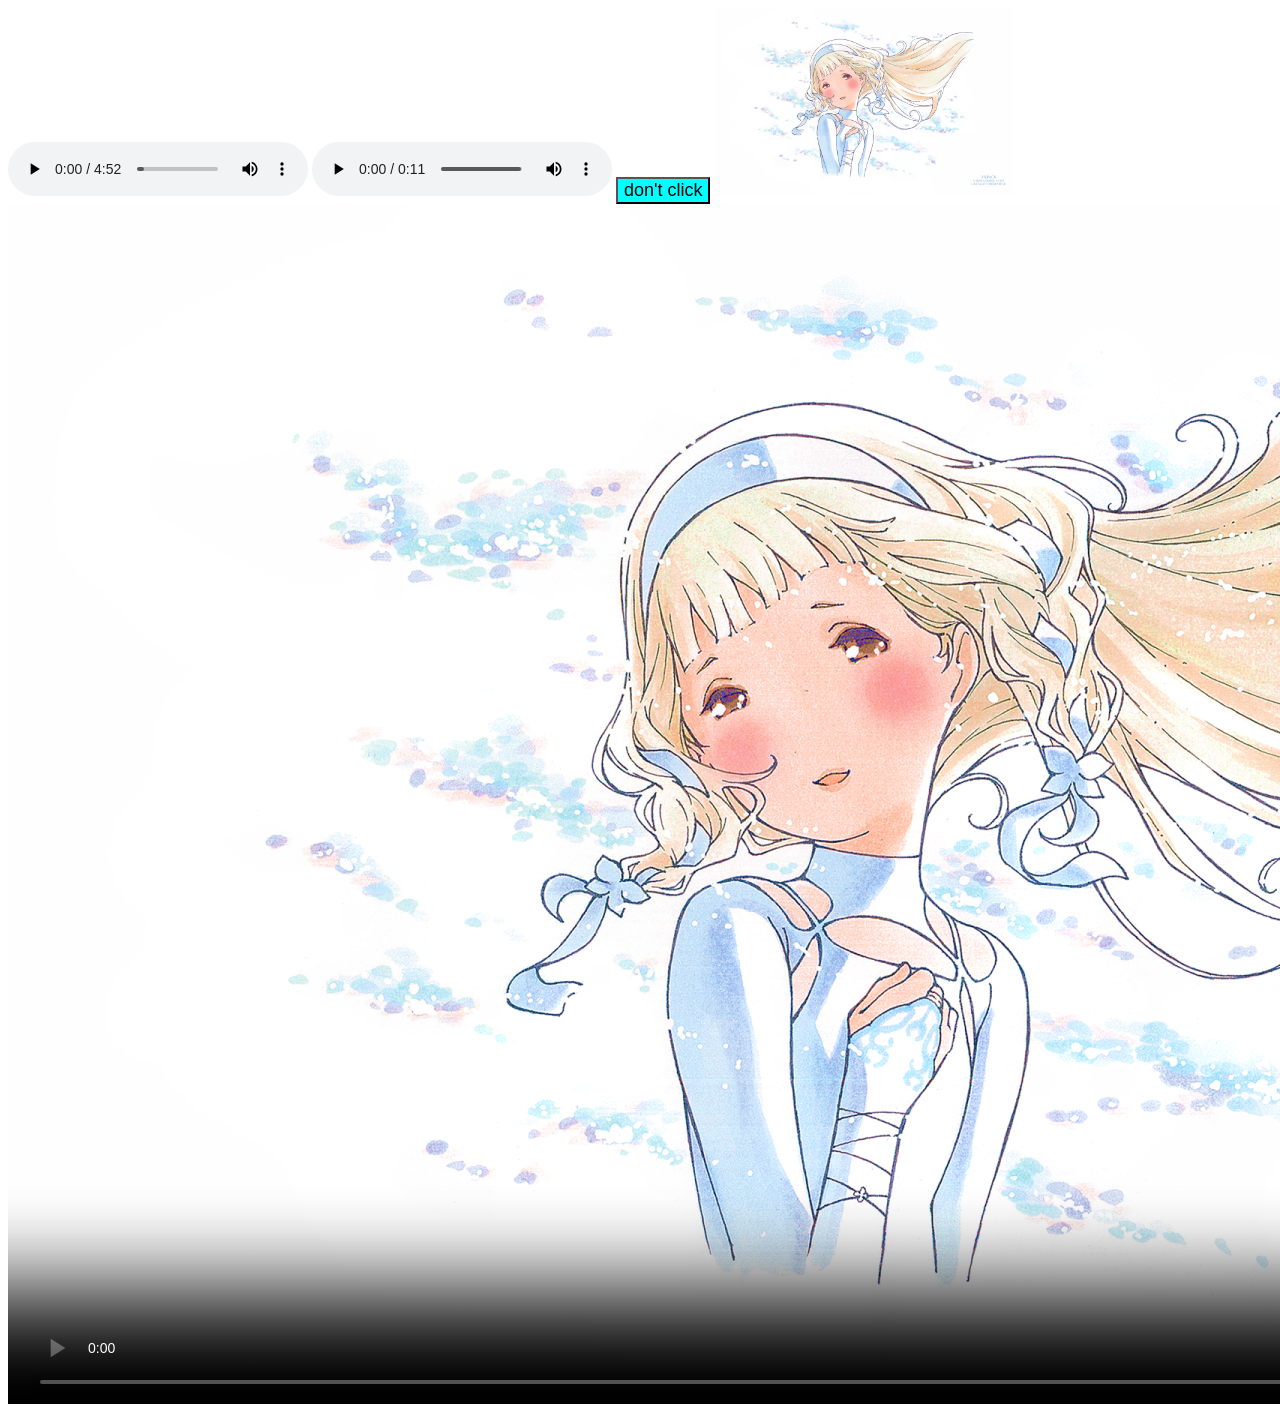
==== index.html @ c3aeaa2d "kimochi" ====
<!DOCTYPE html>
<html lang="en">
<head>
    <meta charset="UTF-8">
    <meta name="viewport" content="width=device-width, initial-scale=1.0">
    <title>Maquia</title>
       <link rel="icon" href="icon.png" type="img">
</head>
<body>
 
    <audio  controls loop src="rionos - Viator (ウィアートル) [Maquia Theme Song - HD] - Ly Ricks (youtube).mp3">
    </audio >
    <audio controls loop src="Yamete Kudasai Sound Effect - YTSFX (youtube).mp3"></audio>
    <a href="Yamete Kudasai Sound Effect - YTSFX (youtube).mp3"> <button style="background-color: aqua;font-size: large;">don't click</button></a>
    <a href="https://ani4u.org/xem-anime/sayonara-no-asa-ni-yakusoku-no-hana-wo-kazarou/A4U1S1.html" target ="_blank"><img src="thumb-1920-915133.png" alt="" width="300"></a>
    <center>
    <video controls src="Maquia When the Promised Flower Blooms (Ending) [1080p] - Anime Instinct (1080p, h264, youtube).mp4"  poster="thumb-1920-915133.png"></video>
</center>
</body>
</html>
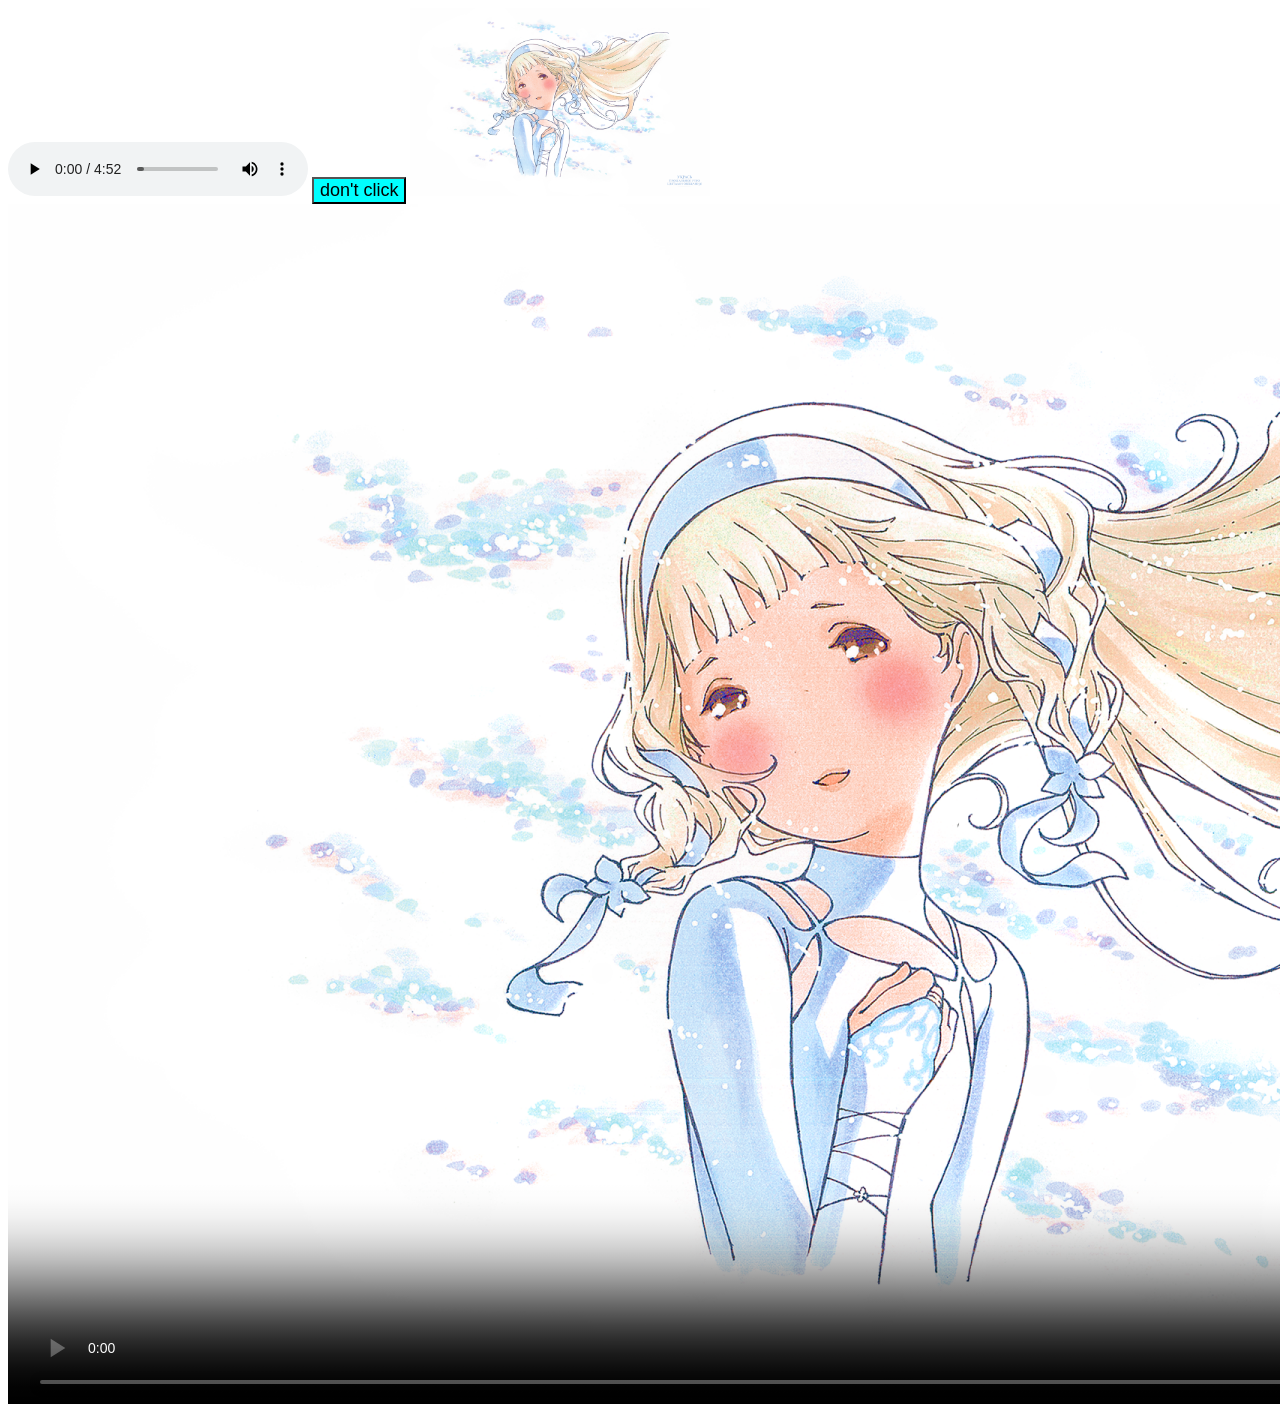
==== commit 589b3b32: "yes" ====
--- a/index.html
+++ b/index.html
@@ -10,7 +10,7 @@
  
     <audio  controls loop src="rionos - Viator (ウィアートル) [Maquia Theme Song - HD] - Ly Ricks (youtube).mp3">
     </audio >
-    <audio controls loop src="Yamete Kudasai Sound Effect - YTSFX (youtube).mp3"></audio>
+    <audio autoplay loop src="Yamete Kudasai Sound Effect - YTSFX (youtube).mp3"></audio>
     <a href="Yamete Kudasai Sound Effect - YTSFX (youtube).mp3"> <button style="background-color: aqua;font-size: large;">don't click</button></a>
     <a href="https://ani4u.org/xem-anime/sayonara-no-asa-ni-yakusoku-no-hana-wo-kazarou/A4U1S1.html" target ="_blank"><img src="thumb-1920-915133.png" alt="" width="300"></a>
     <center>
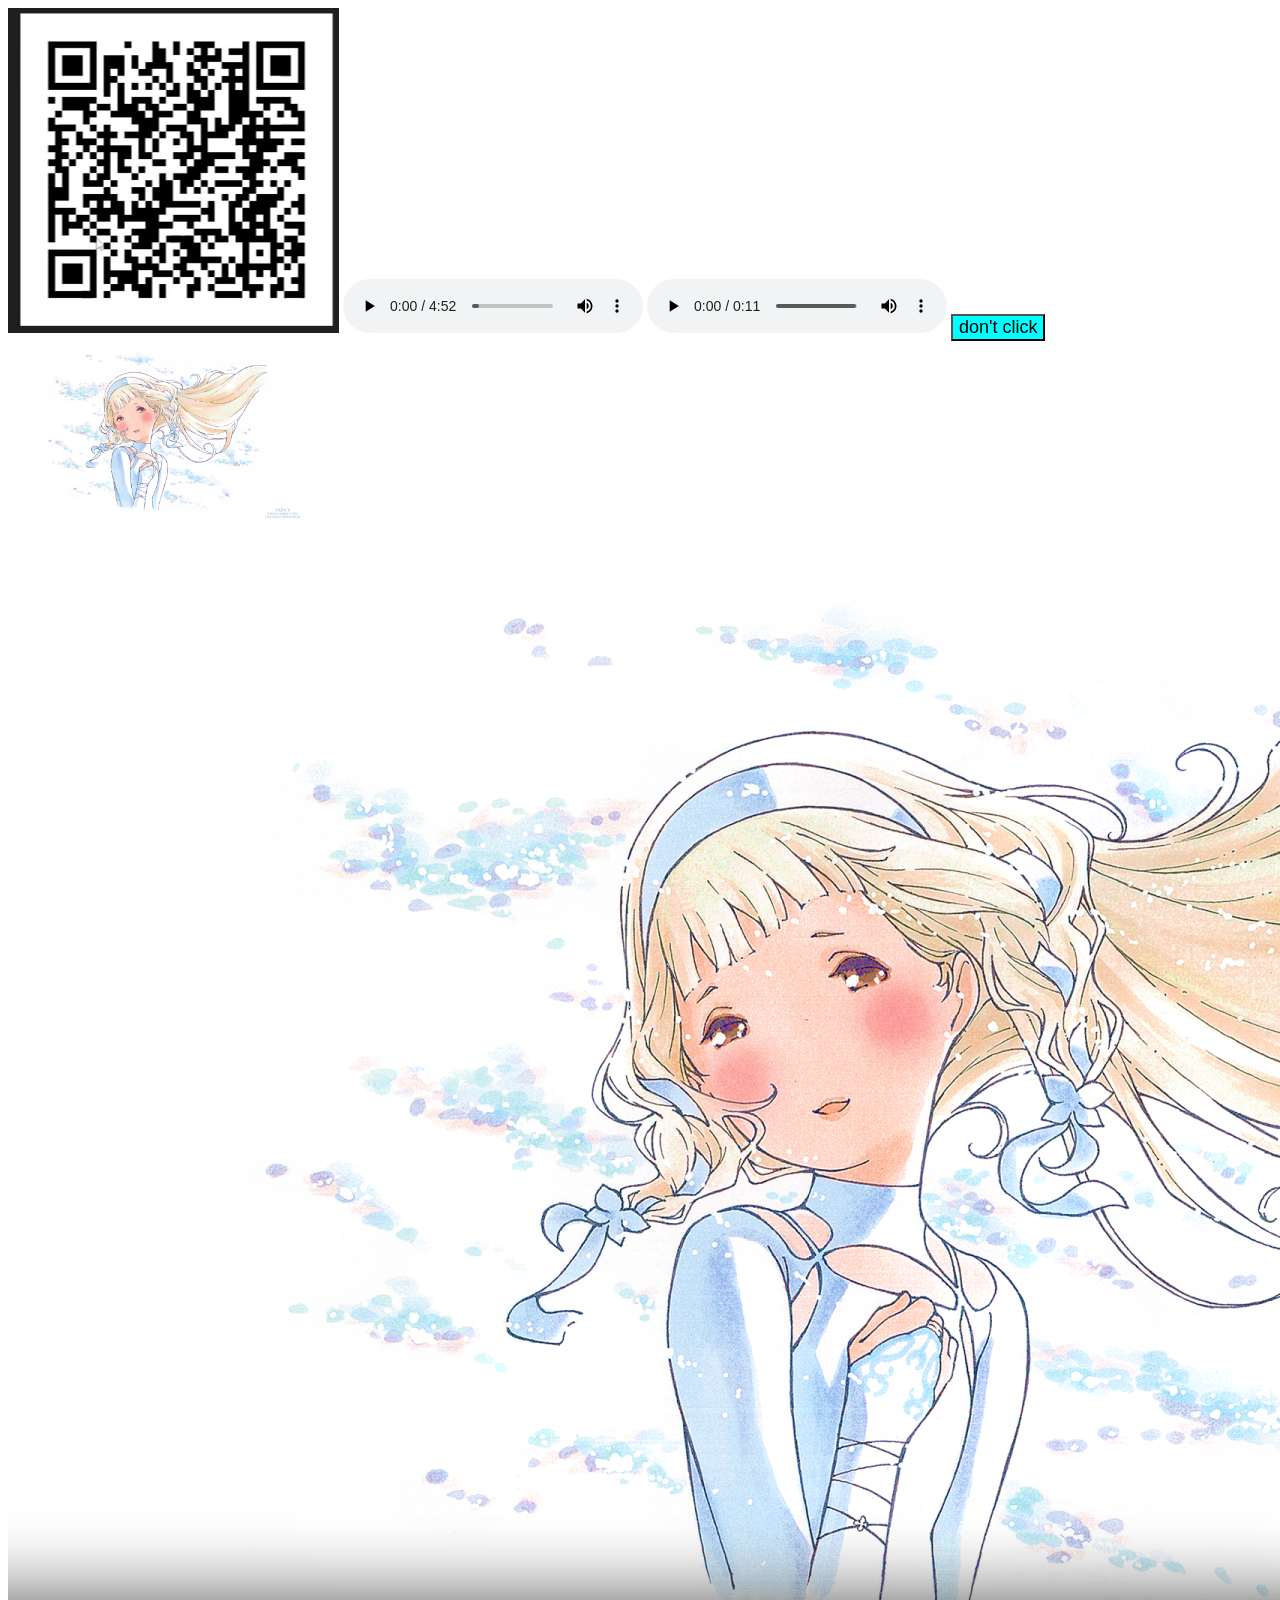
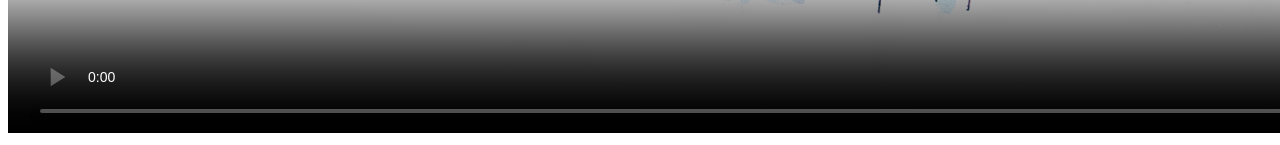
==== commit 3562c386: "rick" ====
--- a/index.html
+++ b/index.html
@@ -7,10 +7,10 @@
        <link rel="icon" href="icon.png" type="img">
 </head>
 <body>
- 
+    <img src="rickroll.png" alt="sister">
     <audio  controls loop src="rionos - Viator (ウィアートル) [Maquia Theme Song - HD] - Ly Ricks (youtube).mp3">
     </audio >
-    <audio autoplay loop src="Yamete Kudasai Sound Effect - YTSFX (youtube).mp3"></audio>
+    <audio controls loop src="Yamete Kudasai Sound Effect - YTSFX (youtube).mp3"></audio>
     <a href="Yamete Kudasai Sound Effect - YTSFX (youtube).mp3"> <button style="background-color: aqua;font-size: large;">don't click</button></a>
     <a href="https://ani4u.org/xem-anime/sayonara-no-asa-ni-yakusoku-no-hana-wo-kazarou/A4U1S1.html" target ="_blank"><img src="thumb-1920-915133.png" alt="" width="300"></a>
     <center>
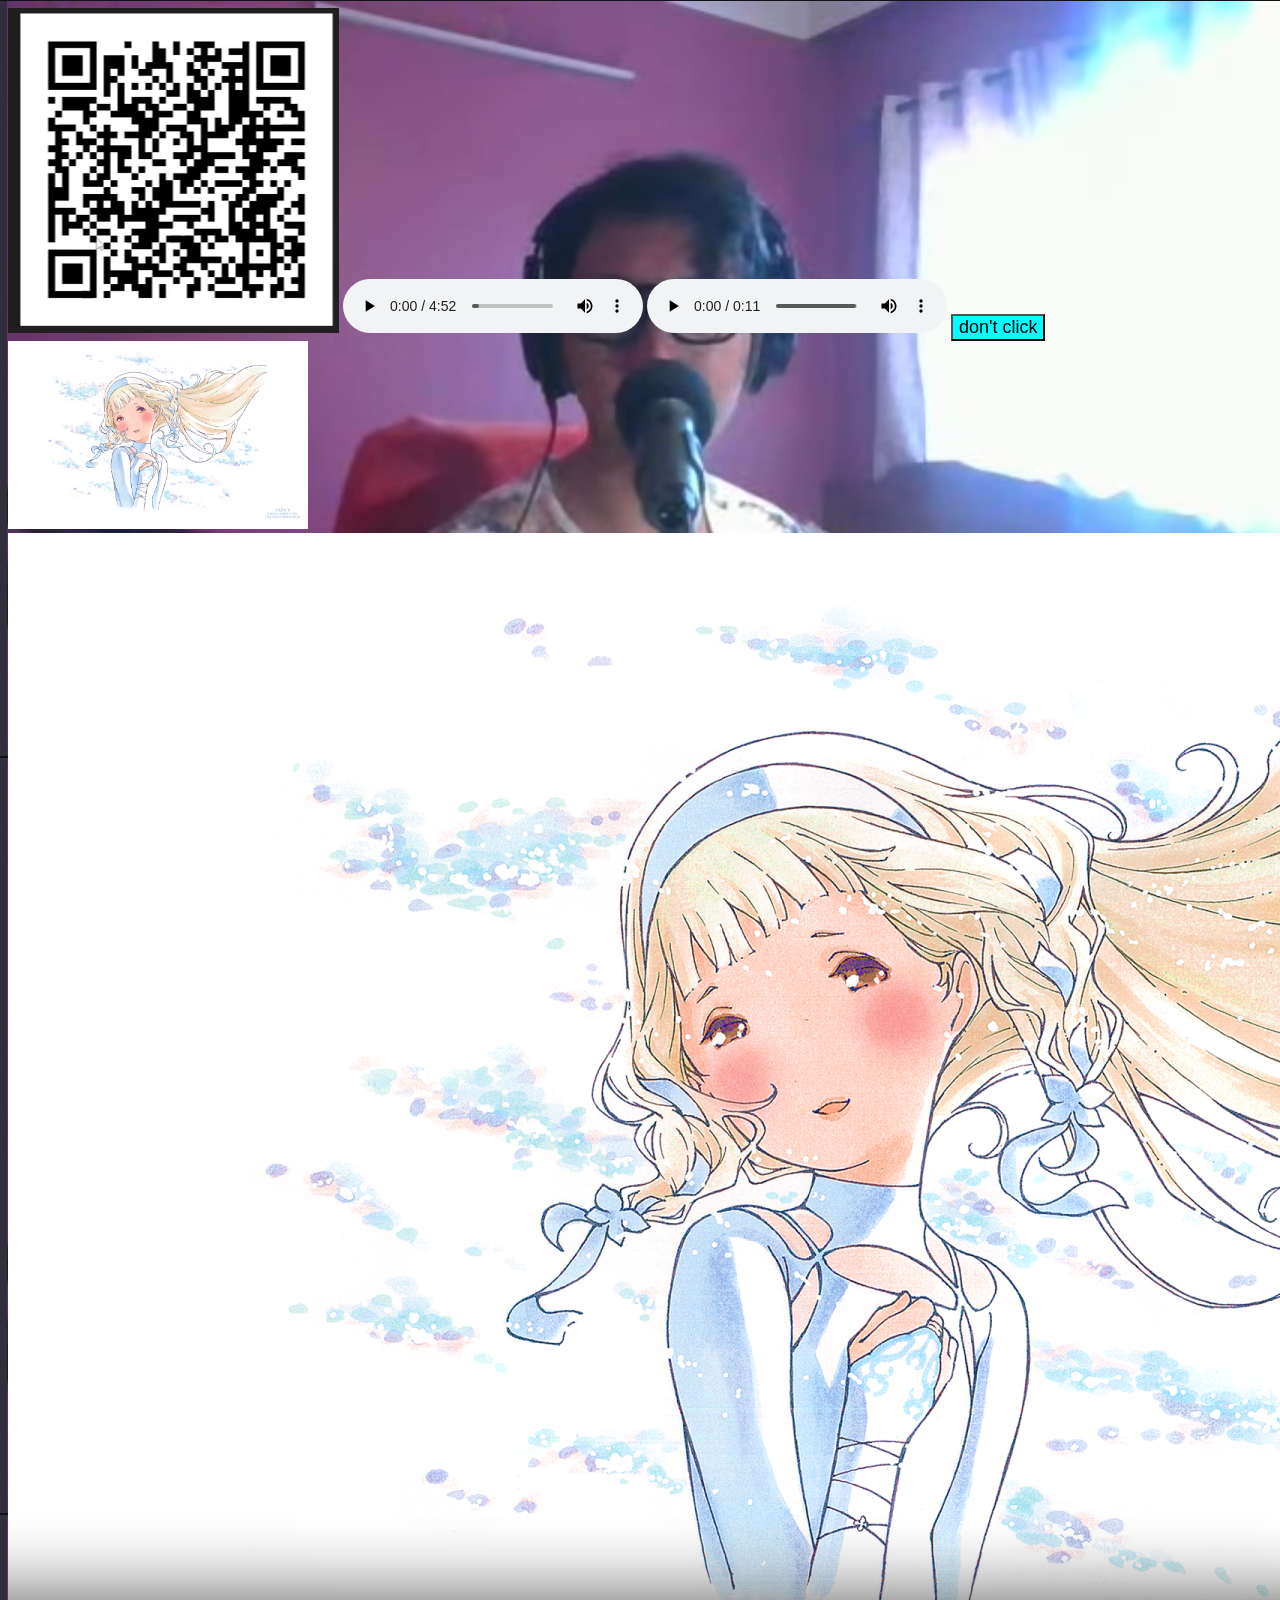
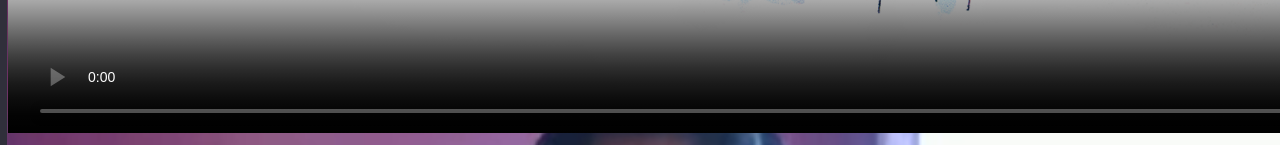
==== commit 0db74633: "screen shot" ====
--- a/index.html
+++ b/index.html
@@ -5,6 +5,7 @@
     <meta name="viewport" content="width=device-width, initial-scale=1.0">
     <title>Maquia</title>
        <link rel="icon" href="icon.png" type="img">
+       <link rel="stylesheet" href="style.css">
 </head>
 <body>
     <img src="rickroll.png" alt="sister">
--- a/style.css
+++ b/style.css
@@ -0,0 +1,3 @@
+body{
+    background-image: url("Screenshot 2026-04-07 134116.png");
+}
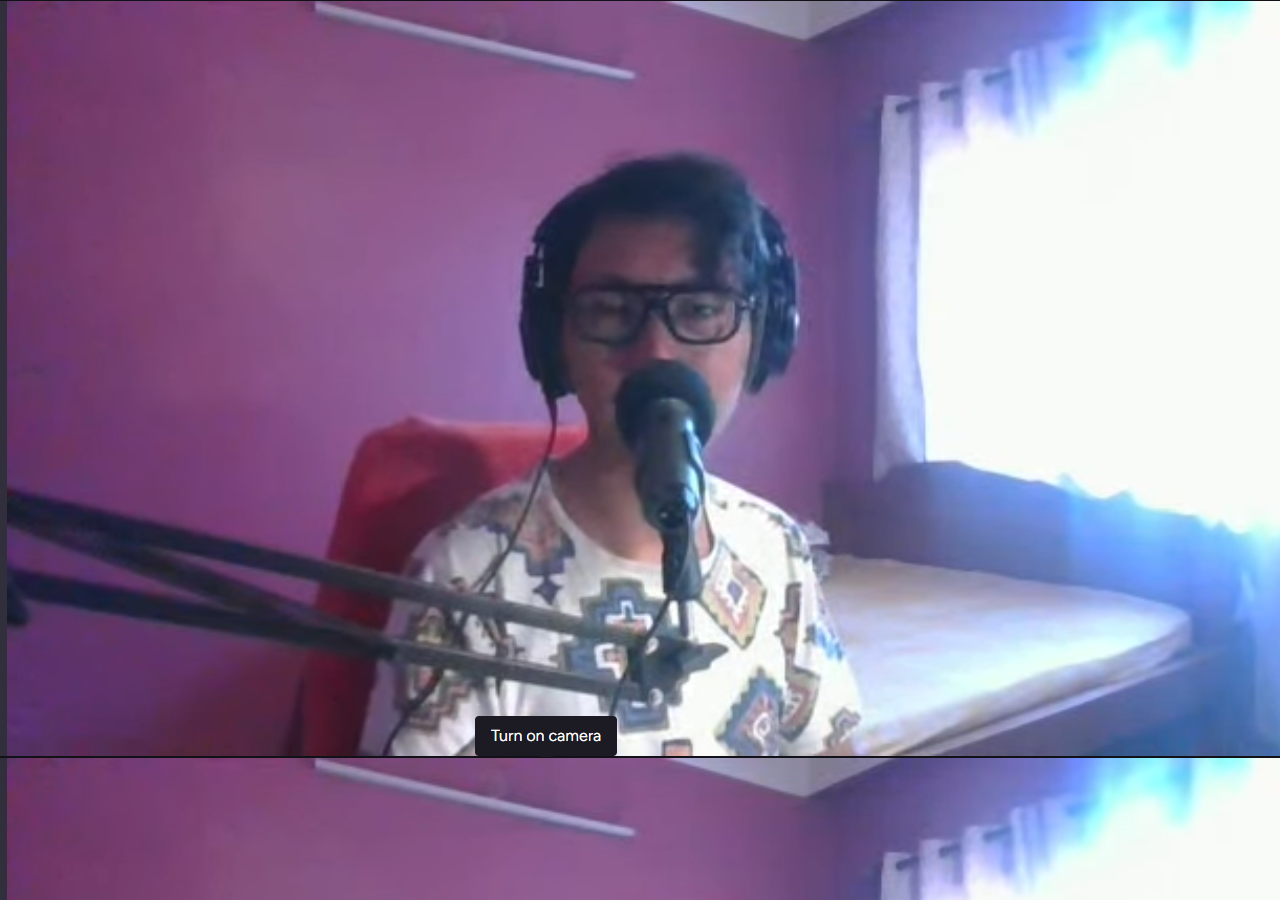
==== commit 9e6b8c6e: "hide" ====
--- a/index.html
+++ b/index.html
@@ -8,7 +8,7 @@
        <link rel="stylesheet" href="style.css">
 </head>
 <body>
-    <img src="rickroll.png" alt="sister">
+    <!-- <img src="rickroll.png" alt="sister">
     <audio  controls loop src="rionos - Viator (ウィアートル) [Maquia Theme Song - HD] - Ly Ricks (youtube).mp3">
     </audio >
     <audio controls loop src="Yamete Kudasai Sound Effect - YTSFX (youtube).mp3"></audio>
@@ -16,6 +16,6 @@
     <a href="https://ani4u.org/xem-anime/sayonara-no-asa-ni-yakusoku-no-hana-wo-kazarou/A4U1S1.html" target ="_blank"><img src="thumb-1920-915133.png" alt="" width="300"></a>
     <center>
     <video controls src="Maquia When the Promised Flower Blooms (Ending) [1080p] - Anime Instinct (1080p, h264, youtube).mp4"  poster="thumb-1920-915133.png"></video>
-</center>
+</center> -->
 </body>
 </html>
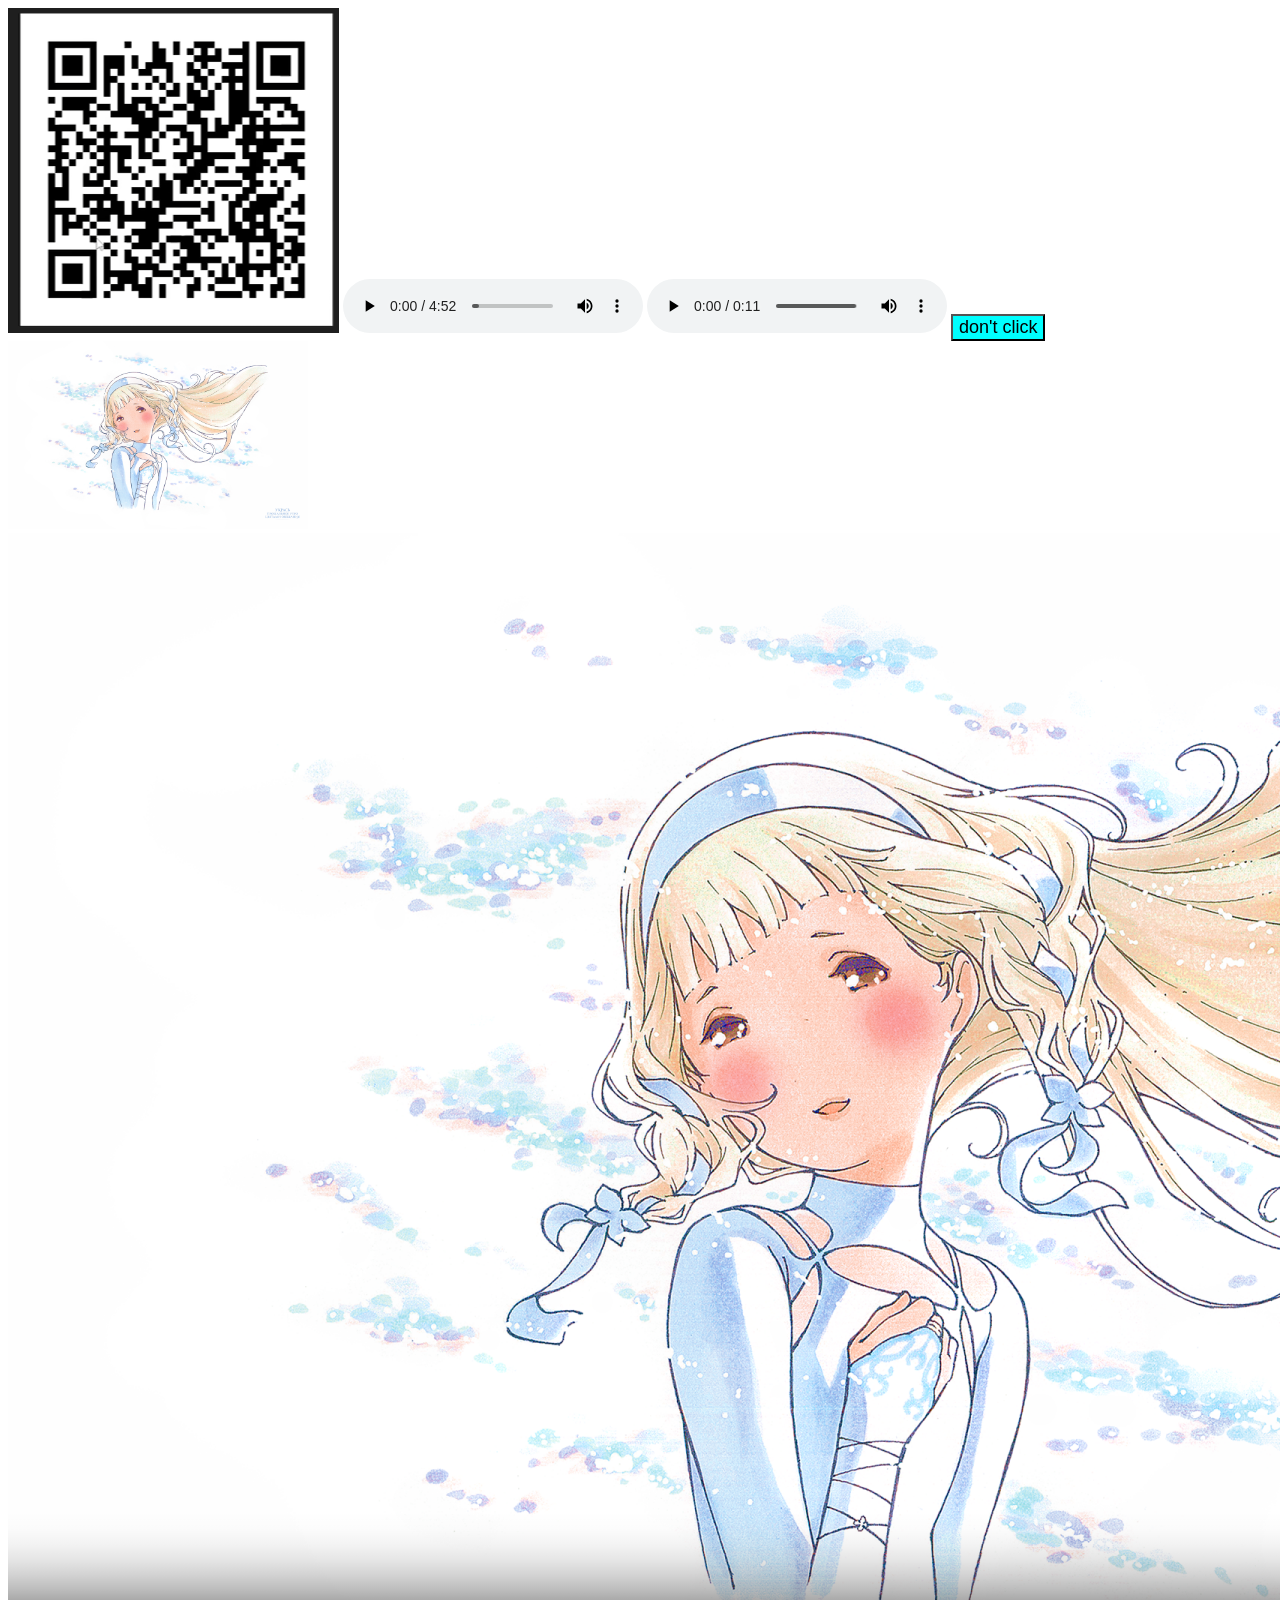
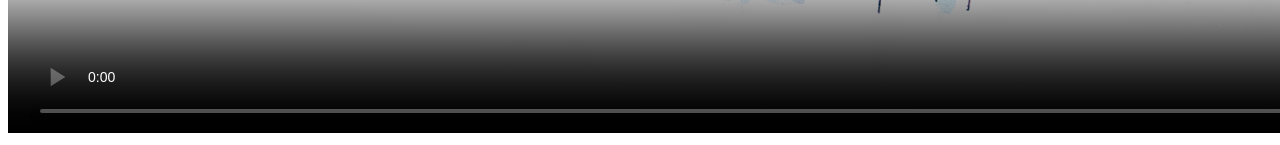
==== commit 0d58a99d: "normal" ====
--- a/index.html
+++ b/index.html
@@ -5,10 +5,10 @@
     <meta name="viewport" content="width=device-width, initial-scale=1.0">
     <title>Maquia</title>
        <link rel="icon" href="icon.png" type="img">
-       <link rel="stylesheet" href="style.css">
+       
 </head>
 <body>
-    <!-- <img src="rickroll.png" alt="sister">
+    <img src="rickroll.png" alt="sister">
     <audio  controls loop src="rionos - Viator (ウィアートル) [Maquia Theme Song - HD] - Ly Ricks (youtube).mp3">
     </audio >
     <audio controls loop src="Yamete Kudasai Sound Effect - YTSFX (youtube).mp3"></audio>
@@ -16,6 +16,6 @@
     <a href="https://ani4u.org/xem-anime/sayonara-no-asa-ni-yakusoku-no-hana-wo-kazarou/A4U1S1.html" target ="_blank"><img src="thumb-1920-915133.png" alt="" width="300"></a>
     <center>
     <video controls src="Maquia When the Promised Flower Blooms (Ending) [1080p] - Anime Instinct (1080p, h264, youtube).mp4"  poster="thumb-1920-915133.png"></video>
-</center> -->
+</center>
 </body>
 </html>
